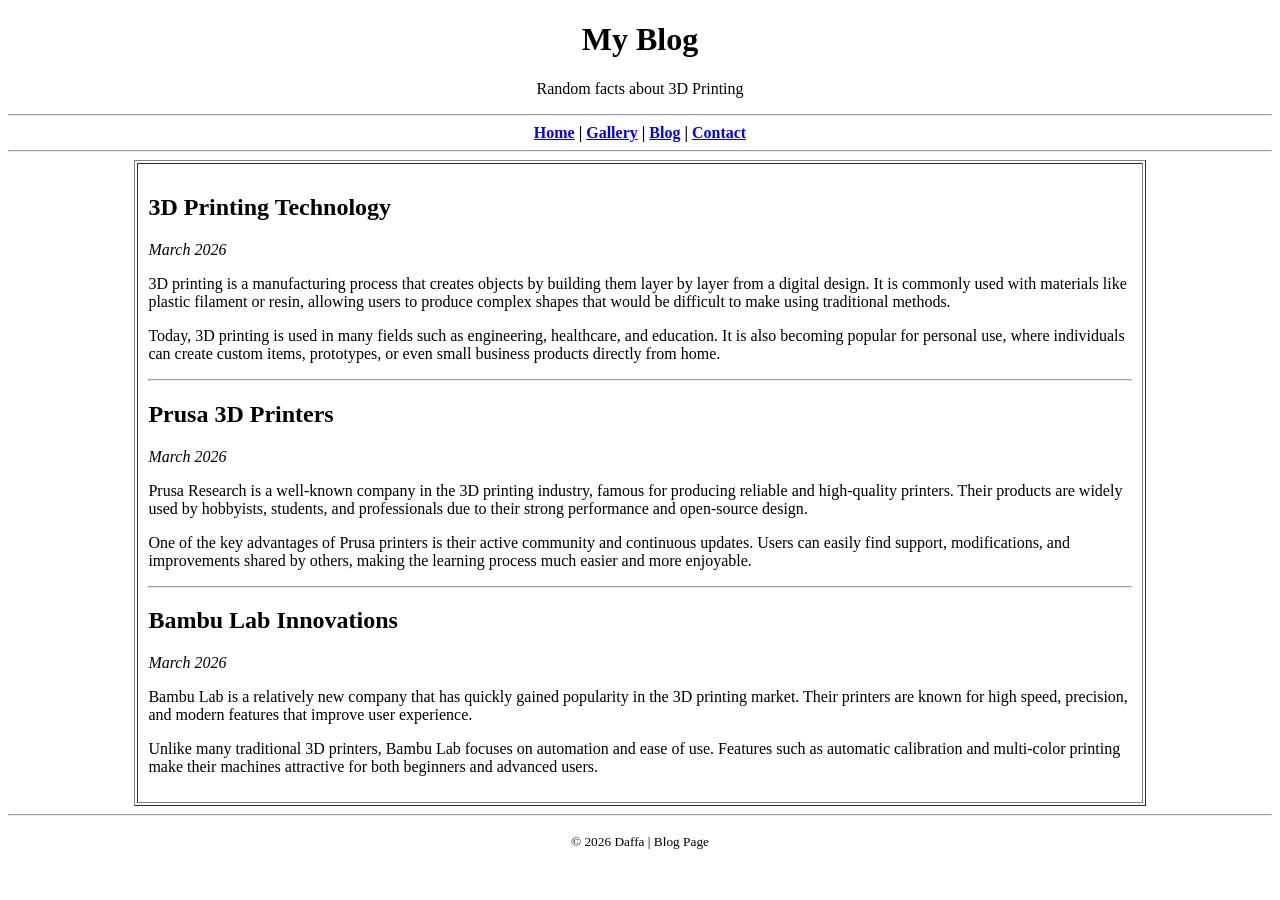
==== blog.html @ 31c855cb "blog page add" ====
<!DOCTYPE html>
<html>
<head>
    <title>Blog</title>
</head>

<body background="media/images/bg.jpg">

<center>
    <h1>My Blog</h1>
    <p>Random facts about 3D Printing</p>
</center>

<hr>

<center>
    <b>
        <a href="index.html">Home</a> |
        <a href="gallery.html">Gallery</a> |
        <a href="blog.html">Blog</a> |
        <a href="contact.html">Contact</a>
    </b>
</center>

<hr>

<table width="80%" align="center" cellpadding="10" border="1" bgcolor="white">

<tr>
<td>

    <h2>3D Printing Technology</h2>
<p><i>March 2026</i></p>
<p>
    3D printing is a manufacturing process that creates objects by building them layer by layer
    from a digital design. It is commonly used with materials like plastic filament or resin,
    allowing users to produce complex shapes that would be difficult to make using traditional methods.
</p>
<p>
    Today, 3D printing is used in many fields such as engineering, healthcare, and education.
    It is also becoming popular for personal use, where individuals can create custom items,
    prototypes, or even small business products directly from home.
</p>

    <hr>

<h2>Prusa 3D Printers</h2>
<p><i>March 2026</i></p>
<p>
    Prusa Research is a well-known company in the 3D printing industry, famous for producing
    reliable and high-quality printers. Their products are widely used by hobbyists, students,
    and professionals due to their strong performance and open-source design.
</p>
<p>
    One of the key advantages of Prusa printers is their active community and continuous updates.
    Users can easily find support, modifications, and improvements shared by others, making
    the learning process much easier and more enjoyable.
</p>
<hr>

 <h2>Bambu Lab Innovations</h2>
<p><i>March 2026</i></p>
<p>
    Bambu Lab is a relatively new company that has quickly gained popularity in the 3D printing market.
    Their printers are known for high speed, precision, and modern features that improve user experience.
</p>
<p>
    Unlike many traditional 3D printers, Bambu Lab focuses on automation and ease of use.
    Features such as automatic calibration and multi-color printing make their machines
    attractive for both beginners and advanced users.
</p>

</td>
</tr>

</table>

<hr>

<center>
    <p><small>© 2026 Daffa | Blog Page</small></p>
</center>

</body>
</html>
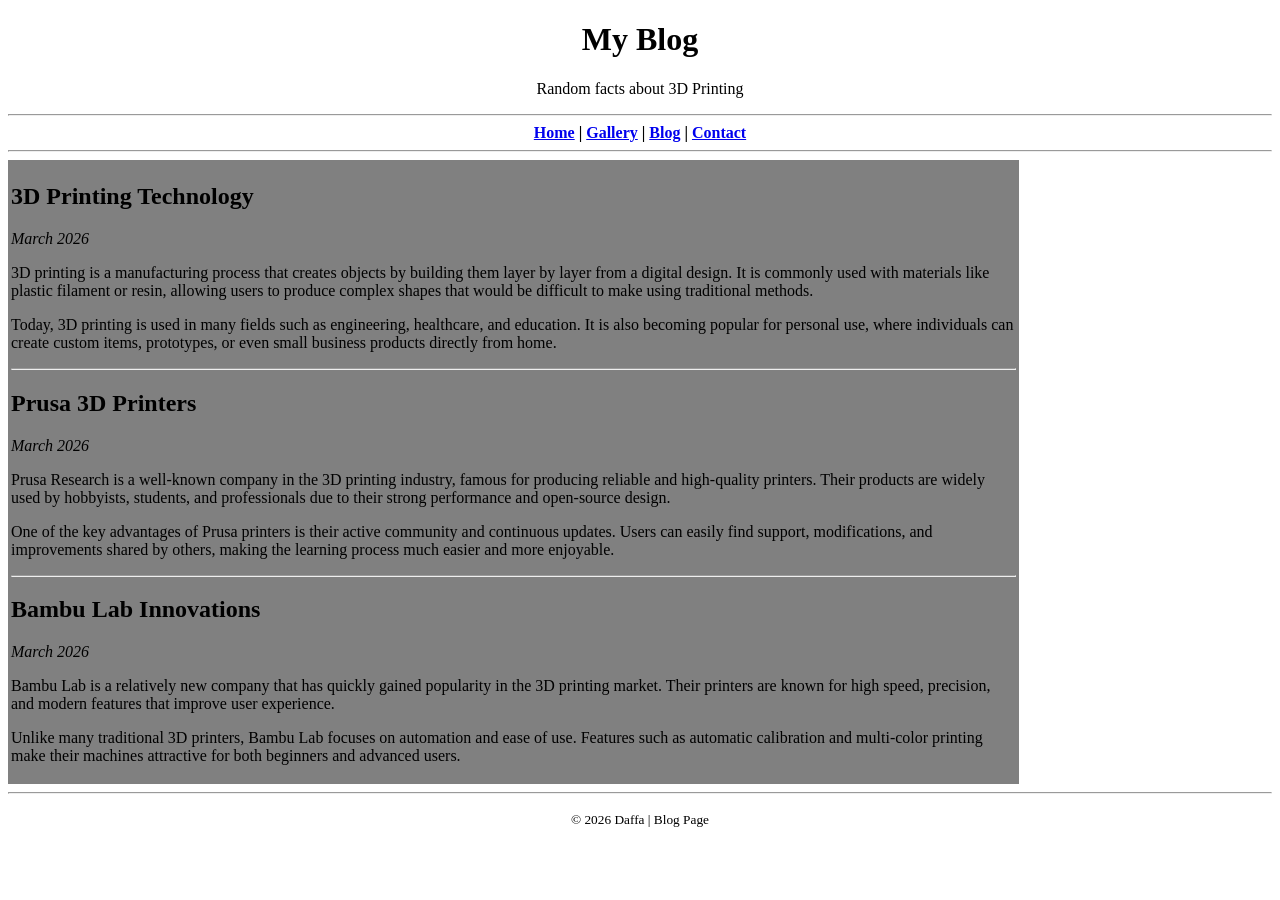
==== commit a5bf73da: "blog page add" ====
--- a/blog.html
+++ b/blog.html
@@ -4,7 +4,7 @@
     <title>Blog</title>
 </head>
 
-<body background="media/images/bg.jpg">
+<body background="media/images/web-bg.jpg">
 
 <center>
     <h1>My Blog</h1>
@@ -24,7 +24,7 @@
 
 <hr>
 
-<table width="80%" align="center" cellpadding="10" border="1" bgcolor="white">
+<table width="80%" bgcolor="gray">
 
 <tr>
 <td>
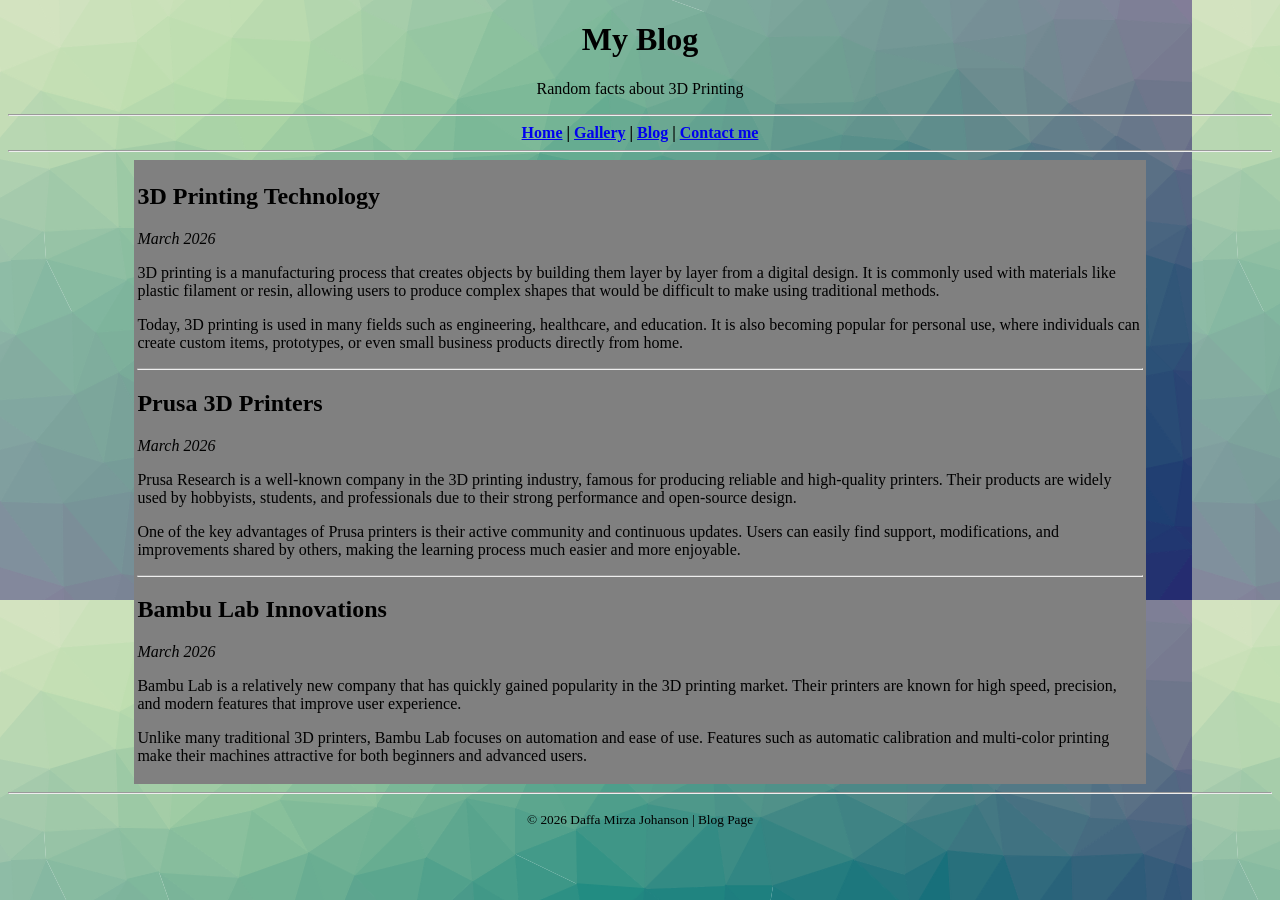
==== commit aed8a2de: "contact page add" ====
--- a/blog.html
+++ b/blog.html
@@ -4,7 +4,7 @@
     <title>Blog</title>
 </head>
 
-<body background="media/images/web-bg.jpg">
+<body background="media/images/web-bg.png">
 
 <center>
     <h1>My Blog</h1>
@@ -18,13 +18,13 @@
         <a href="index.html">Home</a> |
         <a href="gallery.html">Gallery</a> |
         <a href="blog.html">Blog</a> |
-        <a href="contact.html">Contact</a>
+        <a href="contact.html">Contact me</a>
     </b>
 </center>
 
 <hr>
 
-<table width="80%" bgcolor="gray">
+<table width="80%" align="center" bgcolor="gray">
 
 <tr>
 <td>
@@ -78,7 +78,7 @@
 <hr>
 
 <center>
-    <p><small>© 2026 Daffa | Blog Page</small></p>
+    <p><small>© 2026 Daffa Mirza Johanson | Blog Page</small></p>
 </center>
 
 </body>
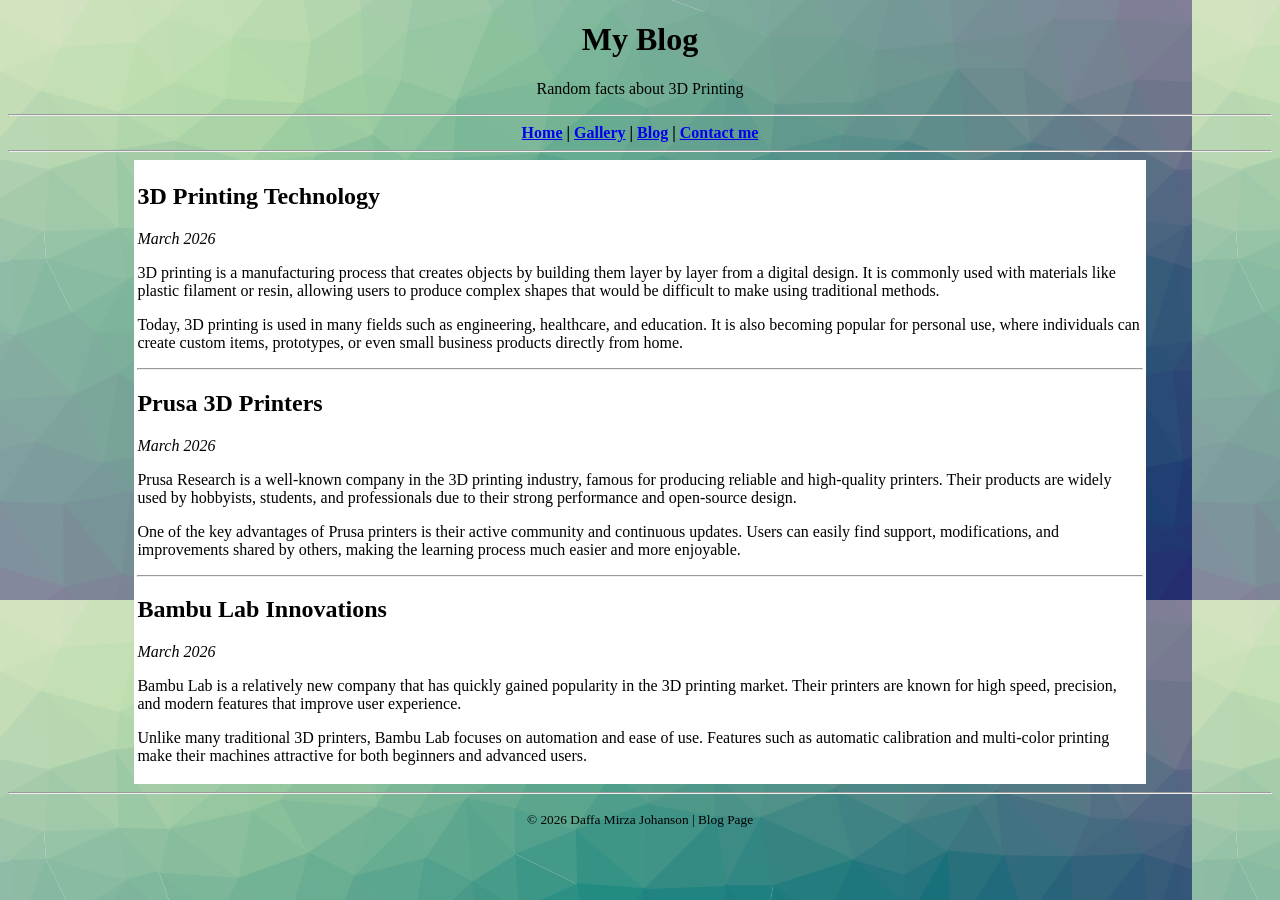
==== commit de3a38cf: "final" ====
--- a/blog.html
+++ b/blog.html
@@ -24,7 +24,7 @@
 
 <hr>
 
-<table width="80%" align="center" bgcolor="gray">
+<table width="80%" align="center" bgcolor="white">
 
 <tr>
 <td>
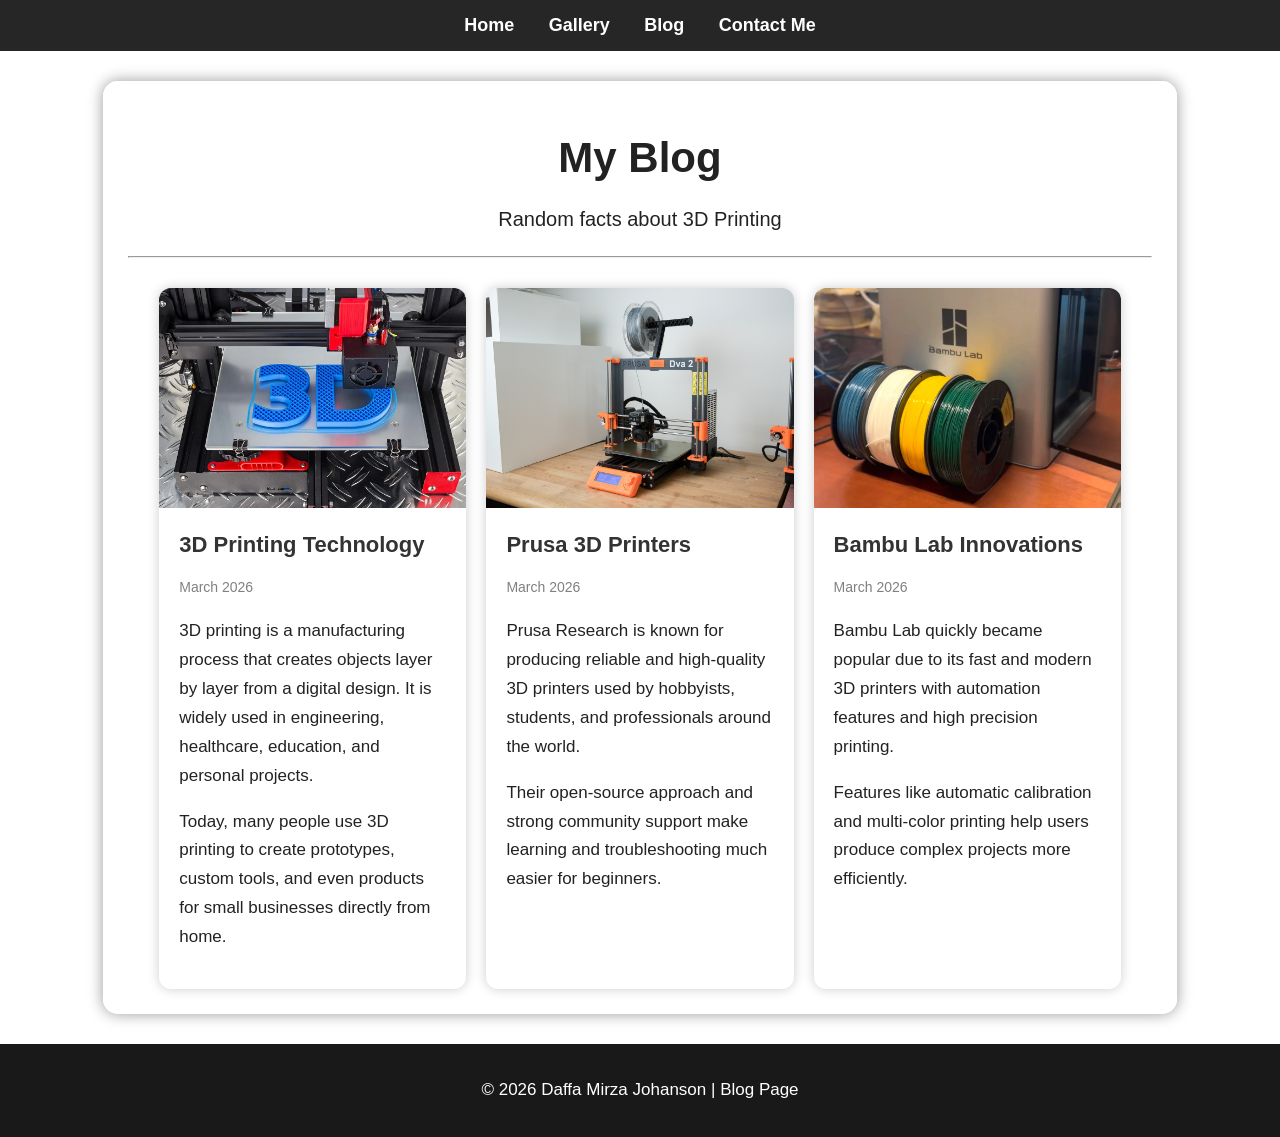
==== commit 4c252425: "update blog" ====
--- a/blog.html
+++ b/blog.html
@@ -1,85 +1,130 @@
 <!DOCTYPE html>
 <html>
+
 <head>
     <title>Blog</title>
+
+    <link rel="stylesheet" href="style.css">
 </head>
 
-<body background="media/images/web-bg.png">
+<body>
 
-<center>
-    <h1>My Blog</h1>
-    <p>Random facts about 3D Printing</p>
-</center>
+    <nav>
+        <a href="index.html">Home</a>
+        <a href="gallery.html">Gallery</a>
+        <a href="blog.html">Blog</a>
+        <a href="contact.html">Contact Me</a>
+    </nav>
 
-<hr>
+    <div class="container">
 
-<center>
-    <b>
-        <a href="index.html">Home</a> |
-        <a href="gallery.html">Gallery</a> |
-        <a href="blog.html">Blog</a> |
-        <a href="contact.html">Contact me</a>
-    </b>
-</center>
+        <h1>My Blog</h1>
 
-<hr>
+        <p class="welcome-text">
+            Random facts about 3D Printing
+        </p>
 
-<table width="80%" align="center" bgcolor="white">
+        <hr>
 
-<tr>
-<td>
+        <div class="blog-grid">
 
-    <h2>3D Printing Technology</h2>
-<p><i>March 2026</i></p>
-<p>
-    3D printing is a manufacturing process that creates objects by building them layer by layer
-    from a digital design. It is commonly used with materials like plastic filament or resin,
-    allowing users to produce complex shapes that would be difficult to make using traditional methods.
-</p>
-<p>
-    Today, 3D printing is used in many fields such as engineering, healthcare, and education.
-    It is also becoming popular for personal use, where individuals can create custom items,
-    prototypes, or even small business products directly from home.
-</p>
+            <div class="blog-card">
 
-    <hr>
+                <img src="media/images/blog1.jpeg">
 
-<h2>Prusa 3D Printers</h2>
-<p><i>March 2026</i></p>
-<p>
-    Prusa Research is a well-known company in the 3D printing industry, famous for producing
-    reliable and high-quality printers. Their products are widely used by hobbyists, students,
-    and professionals due to their strong performance and open-source design.
-</p>
-<p>
-    One of the key advantages of Prusa printers is their active community and continuous updates.
-    Users can easily find support, modifications, and improvements shared by others, making
-    the learning process much easier and more enjoyable.
-</p>
-<hr>
+                <div class="blog-content">
 
- <h2>Bambu Lab Innovations</h2>
-<p><i>March 2026</i></p>
-<p>
-    Bambu Lab is a relatively new company that has quickly gained popularity in the 3D printing market.
-    Their printers are known for high speed, precision, and modern features that improve user experience.
-</p>
-<p>
-    Unlike many traditional 3D printers, Bambu Lab focuses on automation and ease of use.
-    Features such as automatic calibration and multi-color printing make their machines
-    attractive for both beginners and advanced users.
-</p>
+                    <h2>3D Printing Technology</h2>
 
-</td>
-</tr>
+                    <p class="blog-date">
+                        March 2026
+                    </p>
 
-</table>
+                    <p>
+                        3D printing is a manufacturing process that creates
+                        objects layer by layer from a digital design.
+                        It is widely used in engineering, healthcare,
+                        education, and personal projects.
+                    </p>
 
-<hr>
+                    <p>
+                        Today, many people use 3D printing to create
+                        prototypes, custom tools, and even products for
+                        small businesses directly from home.
+                    </p>
 
-<center>
-    <p><small>© 2026 Daffa Mirza Johanson | Blog Page</small></p>
-</center>
+                </div>
+
+            </div>
+
+            <div class="blog-card">
+
+                <img src="media/images/blog2.jpeg">
+
+                <div class="blog-content">
+
+                    <h2>Prusa 3D Printers</h2>
+
+                    <p class="blog-date">
+                        March 2026
+                    </p>
+
+                    <p>
+                        Prusa Research is known for producing reliable
+                        and high-quality 3D printers used by hobbyists,
+                        students, and professionals around the world.
+                    </p>
+
+                    <p>
+                        Their open-source approach and strong community
+                        support make learning and troubleshooting much
+                        easier for beginners.
+                    </p>
+
+                </div>
+
+            </div>
+
+            <div class="blog-card">
+
+                <img src="media/images/blog3.jpeg">
+
+                <div class="blog-content">
+
+                    <h2>Bambu Lab Innovations</h2>
+
+                    <p class="blog-date">
+                        March 2026
+                    </p>
+
+                    <p>
+                        Bambu Lab quickly became popular due to its
+                        fast and modern 3D printers with automation
+                        features and high precision printing.
+                    </p>
+
+                    <p>
+                        Features like automatic calibration and
+                        multi-color printing help users produce
+                        complex projects more efficiently.
+                    </p>
+
+                </div>
+
+            </div>
+
+        </div>
+
+    </div>
+
+    <div class="footer">
+
+        <p>
+            © 2026 Daffa Mirza Johanson |
+            Blog Page
+        </p>
+
+    </div>
 
 </body>
 </html>
--- a/style.css
+++ b/style.css
@@ -0,0 +1,250 @@
+body {
+    font-family: Arial, sans-serif;
+    margin: 0;
+    padding: 0;
+    background-image: url("media/images/bg.jpg");
+    background-size: cover;
+    background-attachment: fixed;
+    background-position: center;
+    color: #222;
+}
+
+nav {
+    background-color: rgba(0, 0, 0, 0.85);
+    padding: 15px;
+    text-align: center;
+    position: sticky;
+    top: 0;
+}
+
+nav a {
+    color: white;
+    text-decoration: none;
+    margin: 0 15px;
+    font-size: 18px;
+    font-weight: bold;
+    transition: 0.3s;
+}
+
+nav a:hover {
+    color: cyan;
+}
+
+.container {
+    width: 80%;
+    margin: 30px auto;
+    background-color: rgba(255, 255, 255, 0.92);
+    padding: 25px;
+    border-radius: 15px;
+    box-shadow: 0px 0px 15px rgba(0,0,0,0.4);
+}
+
+h1 {
+    text-align: center;
+    font-size: 42px;
+    margin-bottom: 10px;
+}
+
+h2 {
+    color: #333;
+    margin-top: 30px;
+}
+
+p {
+    line-height: 1.7;
+    font-size: 17px;
+}
+
+.profile-image {
+    display: block;
+    margin: 20px auto;
+    width: 40%;
+    border-radius: 15px;
+    box-shadow: 0px 0px 10px rgba(0,0,0,0.3);
+}
+
+.gallery {
+    text-align: center;
+}
+
+.gallery img {
+    width: 28%;
+    margin: 10px;
+    border-radius: 10px;
+    transition: 0.3s;
+    box-shadow: 0px 0px 10px rgba(0,0,0,0.3);
+}
+
+.gallery img:hover {
+    transform: scale(1.03);
+}
+
+video {
+    display: block;
+    margin: 20px auto;
+    border-radius: 10px;
+}
+
+.article {
+    margin-bottom: 40px;
+    padding-bottom: 20px;
+    border-bottom: 2px solid #ccc;
+}
+
+form {
+    width: 70%;
+    margin: auto;
+}
+
+input,
+textarea {
+    width: 100%;
+    padding: 12px;
+    margin-top: 5px;
+    margin-bottom: 20px;
+    border-radius: 8px;
+    border: 1px solid #999;
+    font-size: 15px;
+}
+
+button {
+    padding: 12px 20px;
+    border: none;
+    border-radius: 8px;
+    background-color: #222;
+    color: white;
+    font-size: 16px;
+    cursor: pointer;
+    transition: 0.3s;
+}
+
+button:hover {
+    background-color: #444;
+}
+
+.footer {
+    text-align: center;
+    background-color: rgba(0,0,0,0.9);
+    color: white;
+    padding: 15px;
+    margin-top: 30px;
+}
+
+@media screen and (max-width: 768px) {
+
+    .container {
+        width: 92%;
+    }
+
+    .gallery img {
+        width: 90%;
+    }
+
+    .profile-image {
+        width: 80%;
+    }
+
+    form {
+        width: 95%;
+    }
+
+    nav a {
+        display: inline-block;
+        margin: 10px;
+    }
+}
+
+.dark-mode {
+    background: #111;
+    color: white;
+}
+
+.dark-mode .container {
+    background: rgba(30, 30, 30, 0.95);
+    color: white;
+}
+
+.dark-mode nav {
+    background: black;
+}
+
+.dark-mode .footer {
+    background: black;
+}
+
+.subtitle {
+    text-align: center;
+    font-style: italic;
+    font-size: 18px;
+}
+
+.welcome-text {
+    text-align: center;
+    font-size: 20px;
+}
+
+.section {
+    text-align: center;
+    margin-top: 30px;
+}
+
+.gallery img {
+    width: 28%;
+    margin: 10px;
+    border-radius: 10px;
+    transition: 0.3s;
+}
+
+.gallery img:hover {
+    transform: scale(1.05);
+}
+
+.blog-grid {
+    display: flex;
+    justify-content: center;
+    gap: 20px;
+    flex-wrap: wrap;
+    margin-top: 30px;
+}
+
+.blog-card {
+    width: 30%;
+    background: white;
+    border-radius: 12px;
+    overflow: hidden;
+    box-shadow: 0px 0px 12px rgba(0,0,0,0.2);
+    transition: 0.3s;
+}
+
+.blog-card:hover {
+    transform: translateY(-5px);
+}
+
+.blog-card img {
+    width: 100%;
+    height: 220px;
+    object-fit: cover;
+}
+
+.blog-content {
+    padding: 20px;
+}
+
+.blog-content h2 {
+    margin-top: 0;
+    font-size: 22px;
+}
+
+.blog-date {
+    color: gray;
+    font-size: 14px;
+    margin-bottom: 15px;
+}
+
+@media screen and (max-width: 768px) {
+
+    .blog-card {
+        width: 95%;
+    }
+
+}
